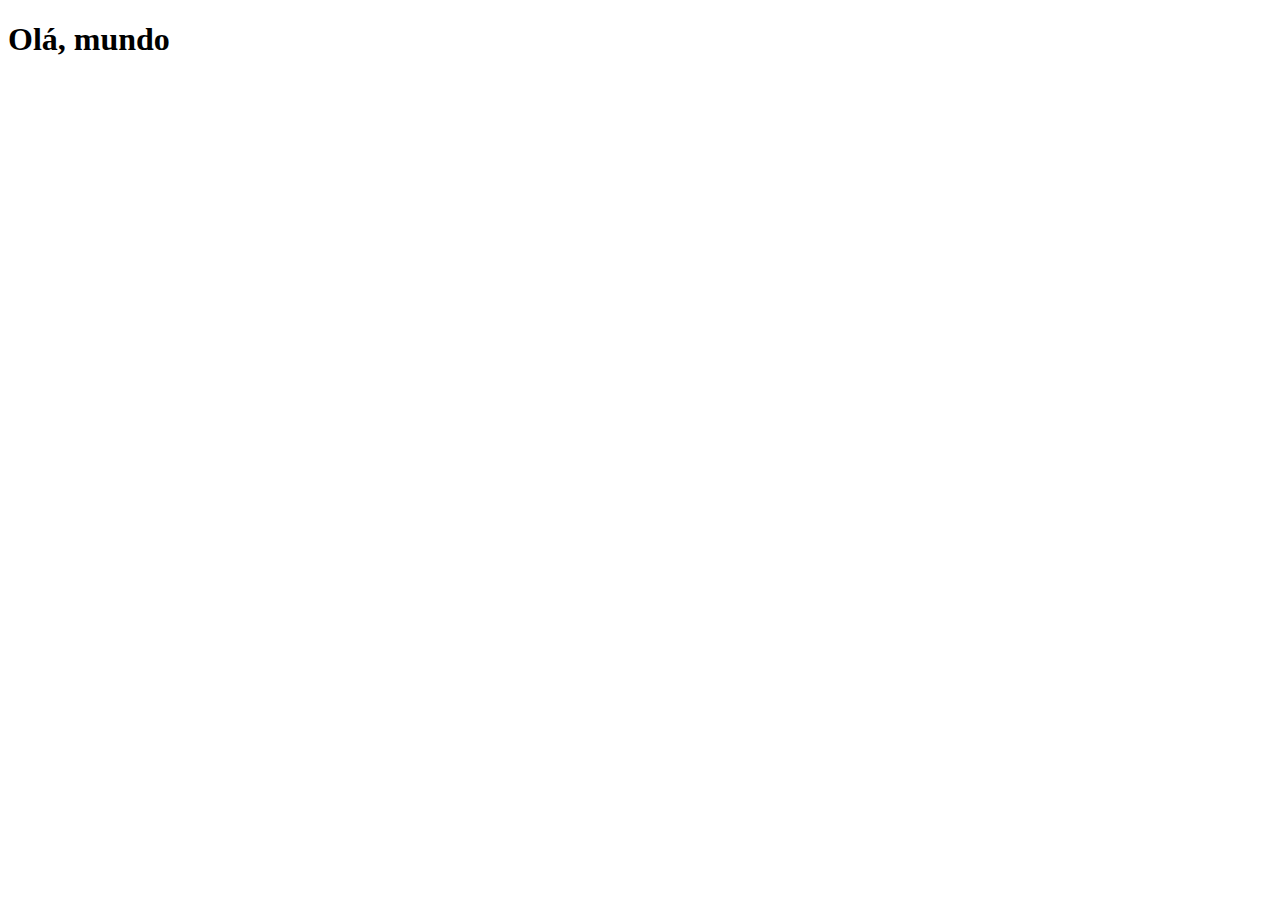
==== index.html @ 191e1204 "create index" ====
<!DOCTYPE html>
<html lang="pt-br">
<head>
    <meta charset="UTF-8">
    <meta http-equiv="X-UA-Compatible" content="IE=edge">
    <meta name="viewport" content="width=device-width, initial-scale=1.0">
    <title>Projeto Redes socias</title>
    <link rel="shortcut icon" href="favicon.ico" type="image/x-icon">
    <link rel="stylesheet" href="">
</head>
<body>
    <h1>Olá, mundo</h1>
</body>
</html>
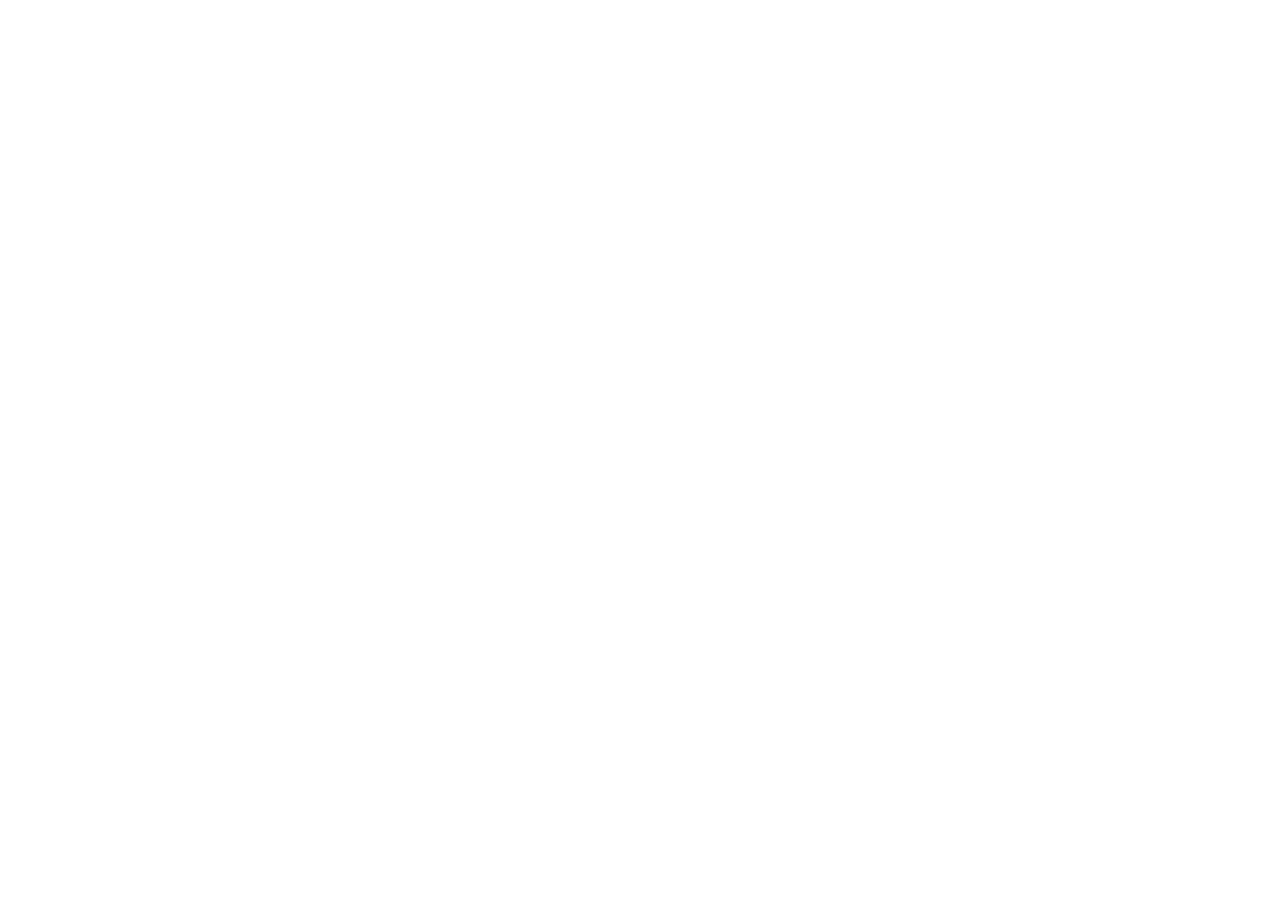
==== commit 5282d211: "update geral" ====
--- a/index.html
+++ b/index.html
@@ -6,9 +6,16 @@
     <meta name="viewport" content="width=device-width, initial-scale=1.0">
     <title>Projeto Redes socias</title>
     <link rel="shortcut icon" href="favicon.ico" type="image/x-icon">
-    <link rel="stylesheet" href="">
+    <link rel="stylesheet" href="estilos/style.css">
 </head>
 <body>
-    <h1>Olá, mundo</h1>
+    <main>
+        <section id="telefone">
+            
+        </section>
+        <section id="redes-socias">
+
+        </section>
+    </main>
 </body>
 </html>--- a/estilos/style.css
+++ b/estilos/style.css
@@ -0,0 +1,35 @@
+@charset "UTF-8"
+
+* {
+    padding: 0px;
+    margin: 0px;
+    font-family: Arial, Helvetica, sans-serif;
+}
+
+body, html {
+    height: 100vh;
+    width: 100vw;
+    margin: 0px;
+}
+
+body {
+    background-color: url('../imagens/fundo-madeira.jpg') no-repeat top center;
+    background-size: cover;
+    background-attachment: fixed;
+}
+
+main {
+    position: relative;
+    height: 100vh;
+}
+
+section#telefone {
+    position: absolute;
+    top: 50%;
+    left: 50%;
+    transform: translate(-50%, -50%);
+
+    height: 627px;
+    width: 311px;
+    background-color: url('../imagens/frame-iphone.png') no-repeat;
+}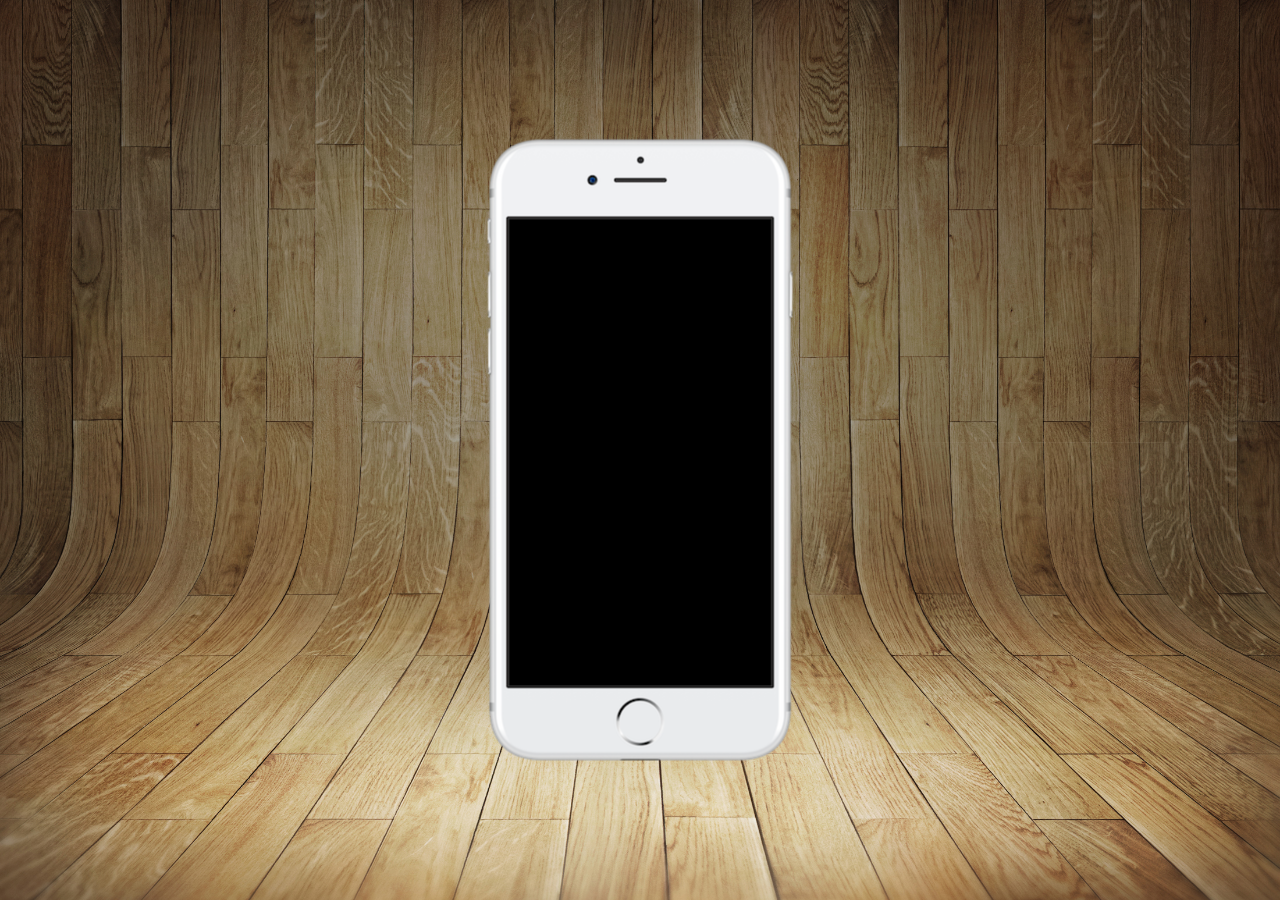
==== commit c45cc543: "update de pontos expecificos" ====
--- a/index.html
+++ b/index.html
@@ -4,15 +4,16 @@
     <meta charset="UTF-8">
     <meta http-equiv="X-UA-Compatible" content="IE=edge">
     <meta name="viewport" content="width=device-width, initial-scale=1.0">
-    <title>Projeto Redes socias</title>
+    <title>Projeto Redes Sociais</title>
     <link rel="shortcut icon" href="favicon.ico" type="image/x-icon">
     <link rel="stylesheet" href="estilos/style.css">
 </head>
 <body>
     <main>
         <section id="telefone">
-            
+
         </section>
+
         <section id="redes-socias">
 
         </section>
--- a/estilos/style.css
+++ b/estilos/style.css
@@ -1,19 +1,19 @@
-@charset "UTF-8"
+@charset "UTF-8";
 
 * {
+    margin: 0px;
     padding: 0px;
-    margin: 0px;
     font-family: Arial, Helvetica, sans-serif;
 }
 
 body, html {
+    background-color: black;
     height: 100vh;
     width: 100vw;
-    margin: 0px;
 }
 
 body {
-    background-color: url('../imagens/fundo-madeira.jpg') no-repeat top center;
+    background:  url('../imagens/fundo-madeira.jpg') no-repeat top center;
     background-size: cover;
     background-attachment: fixed;
 }
@@ -31,5 +31,5 @@
 
     height: 627px;
     width: 311px;
-    background-color: url('../imagens/frame-iphone.png') no-repeat;
+    background: url('../imagens/frame-iphone.png');
 }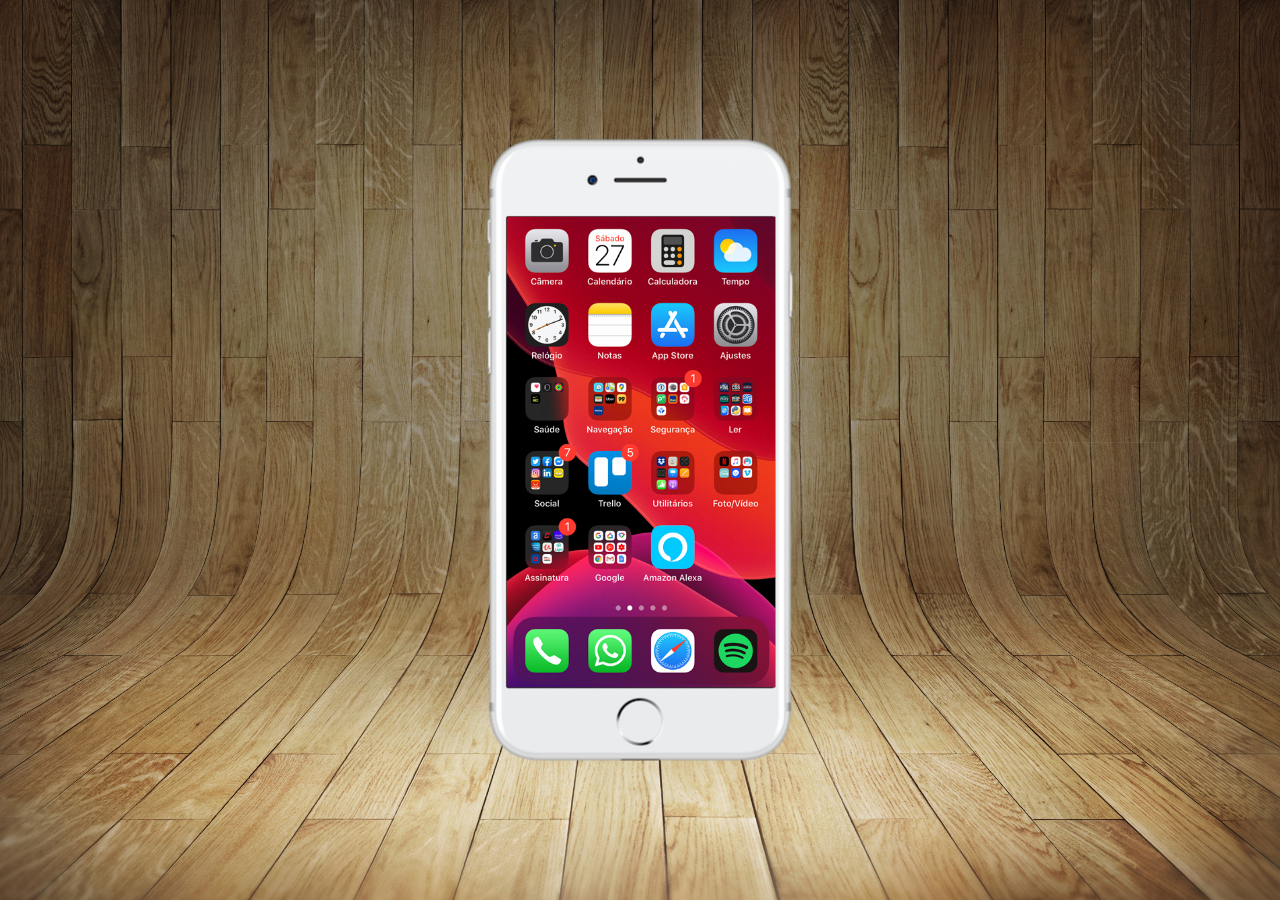
==== commit 55e7a6e3: "create tela-home" ====
--- a/index.html
+++ b/index.html
@@ -11,7 +11,7 @@
 <body>
     <main>
         <section id="telefone">
-
+            <iframe src="home.html" name="tela" id="tela" frameborder="0" ></iframe>
         </section>
 
         <section id="redes-socias">
--- a/estilos/style.css
+++ b/estilos/style.css
@@ -31,5 +31,13 @@
 
     height: 627px;
     width: 311px;
-    background: url('../imagens/frame-iphone.png');
+    background: url('../imagens/frame-iphone.png') no-repeat;
+}
+
+iframe#tela {
+    position: relative;
+    left: 22px;
+    top: 80px;
+    width: 269px;
+    height: 471px;
 }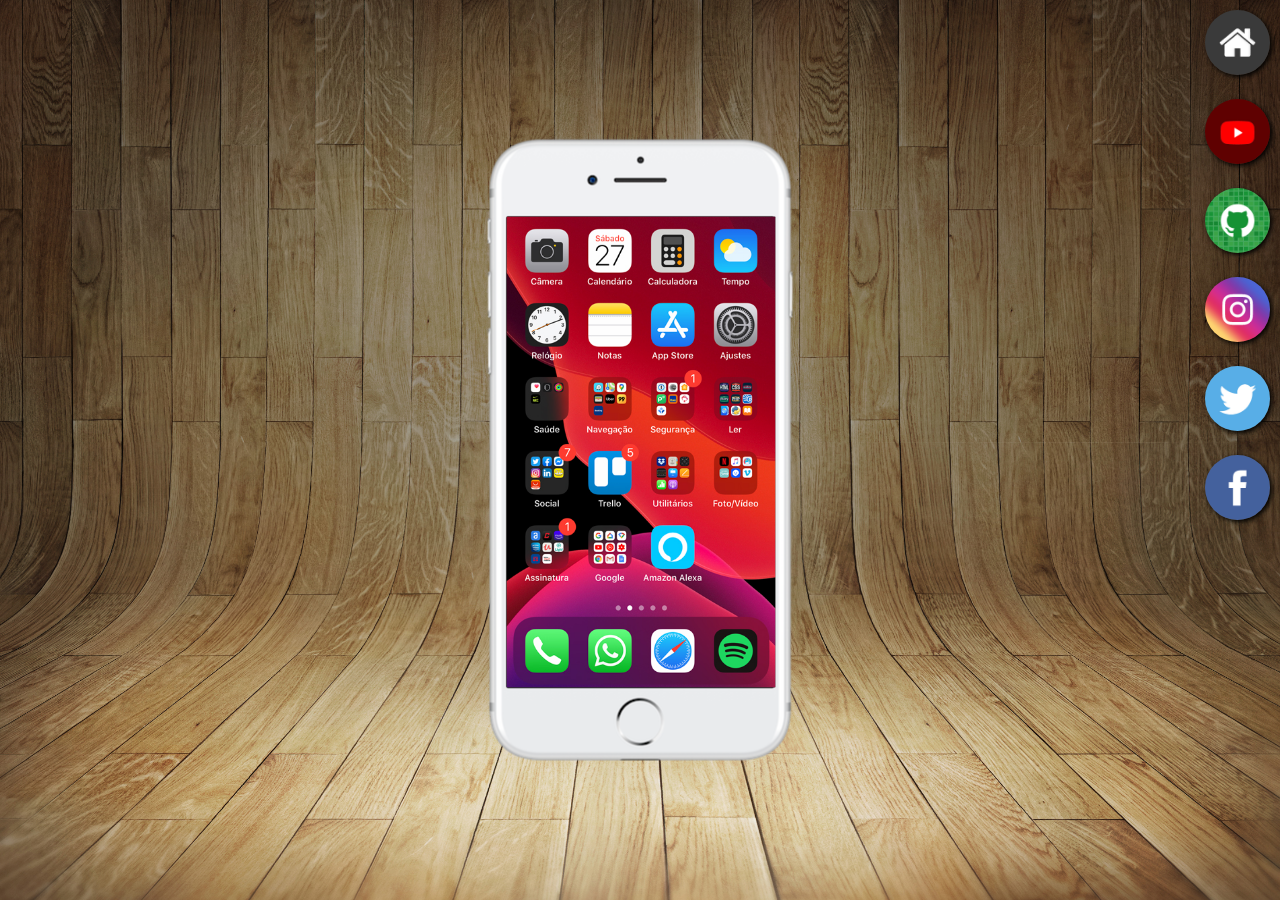
==== commit 1c17b705: "butons at the side" ====
--- a/index.html
+++ b/index.html
@@ -15,7 +15,12 @@
         </section>
 
         <section id="redes-socias">
-
+            <a href="#" target="tela"><img src="imagens/logo-home.jpg" alt=""></a><br>
+            <a href="#" target="tela"><img src="imagens/logo-youtube.jpg" alt=""></a><br>
+            <a href="#" target="tela"><img src="imagens/logo-github.jpg" alt=""></a><br>
+            <a href="#" target="tela"><img src="imagens/logo-instagram.jpg" alt=""></a><br>
+            <a href="#" target="tela"><img src="imagens/logo-twitter.jpg" alt=""></a><br>
+            <a href="#" target="tela"><img src="imagens/logo-facebook.jpg" alt=""></a>
         </section>
     </main>
 </body>
--- a/estilos/style.css
+++ b/estilos/style.css
@@ -40,4 +40,23 @@
     top: 80px;
     width: 269px;
     height: 471px;
+}
+
+section#redes-socias {
+    text-align: right;
+}
+
+section#redes-socias img {
+    width: 65px;
+    margin: 10px;
+    border-radius: 50%;
+    box-shadow: 2px 2px 5px black;
+    box-sizing: border-box;
+}
+
+section#redes-socias img:hover {
+    border: 2px solid rgba(255, 255, 255, 0.6);
+    transform: translate(-3px, -3px);
+    box-shadow: 5px 5px 10px rgba(0, 0, 0, 0.6);
+    transition: transform .3s, border 1s;
 }